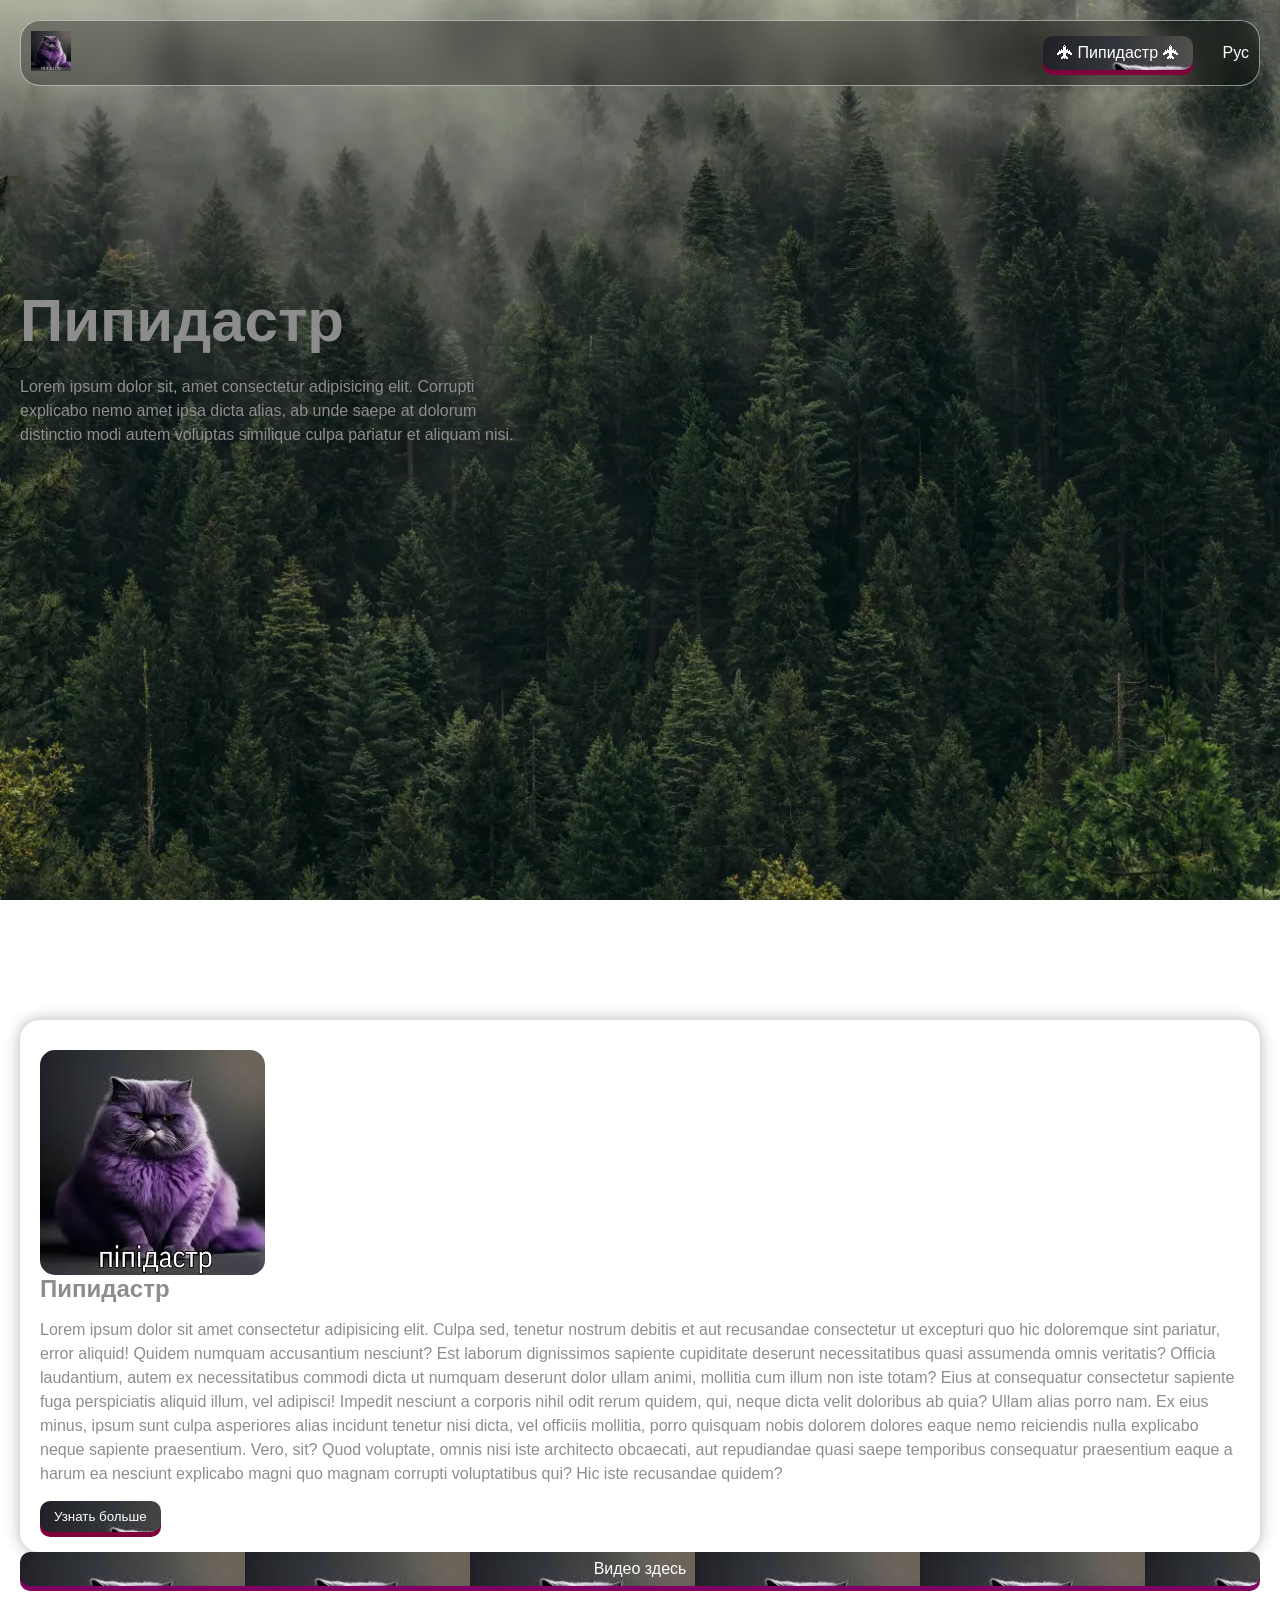
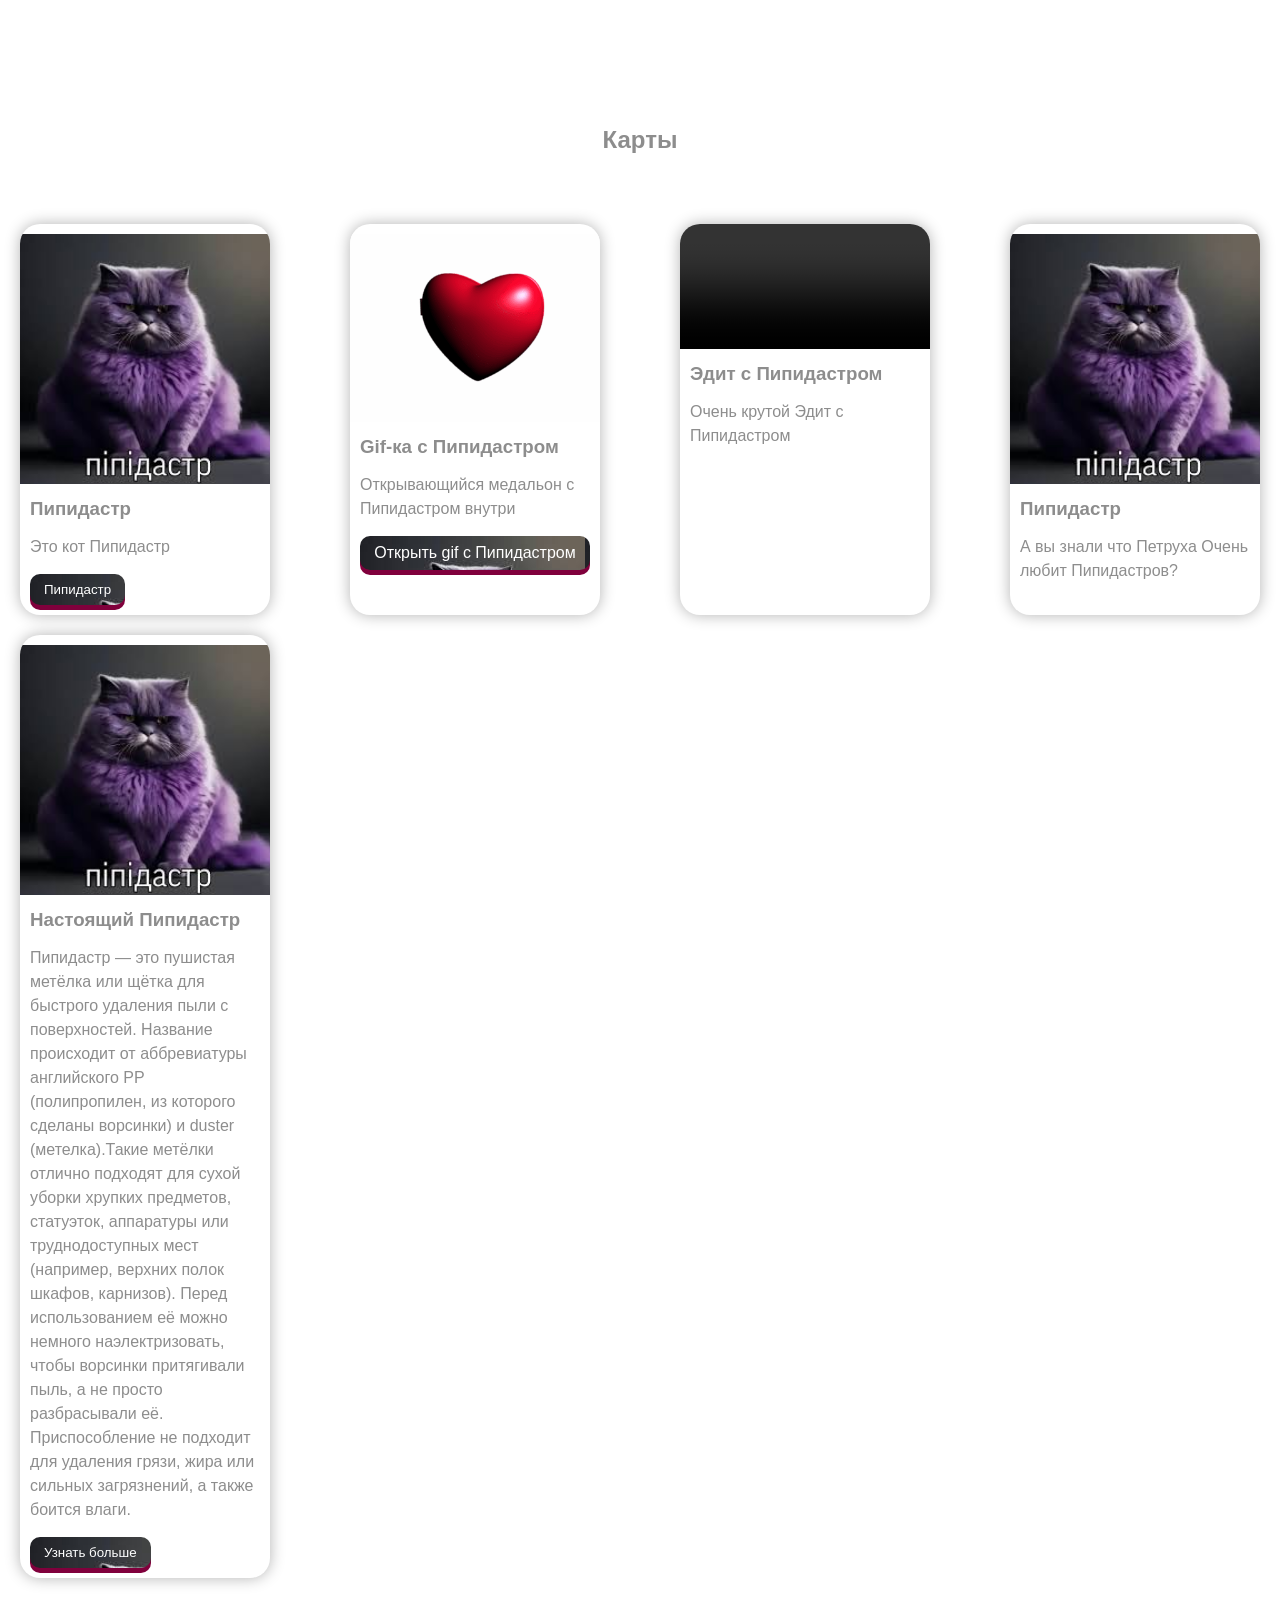
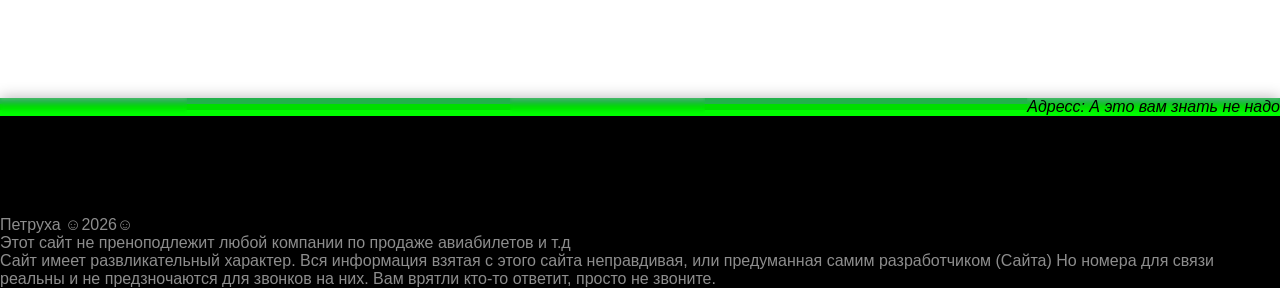
==== index ru.html @ fc6e51cb "Add files via upload" ====
<!DOCTYPE html>
<html lang="en">
<head>
    <meta charset="UTF-8">
    <meta name="viewport" content="width=device-width, initial-scale=1.0">
    <title>Пипидастр</title>
    <link rel="stylesheet" href="CSS/стул.css">
    <link rel="shortcut icon" href="img/Пипидастр.png" type="image/x-icon">
</head>
<body>
    <!-- Это всё до 1-ого отступа -->
    <header>
        <div class="hiro-section">
            <nav>
                <ul class="menu">
                    <li><a href="#"><img src="img/Пипидастр.png" alt="logo"></a></li>
                    <li><a class="btn" href="#">🛧 Пипидастр 🛧</a></li>
                    <li><a href="index.html">Рус</a></li>
                </ul>
            </nav>
            <h1>Пипидастр</h1>
            <p>Lorem ipsum dolor sit, amet consectetur adipisicing elit. Corrupti explicabo nemo amet ipsa dicta alias, ab unde saepe at dolorum distinctio modi autem voluptas similique culpa pariatur et aliquam nisi.</p>
        </div>
    </header>
    <!-- Это после 1-ого отступа -->
    <main>
        <section class="info">
            <div class="wrapper">
                <div class="info_text">
                    <h2>Пипидастр</h2>
                    <p>Lorem ipsum dolor sit amet consectetur adipisicing elit. Culpa sed, tenetur nostrum debitis et aut recusandae consectetur ut excepturi quo hic doloremque sint pariatur, error aliquid! Quidem numquam accusantium nesciunt?
                    Est laborum dignissimos sapiente cupiditate deserunt necessitatibus quasi assumenda omnis veritatis? Officia laudantium, autem ex necessitatibus commodi dicta ut numquam deserunt dolor ullam animi, mollitia cum illum non iste totam?
                    Eius at consequatur consectetur sapiente fuga perspiciatis aliquid illum, vel adipisci! Impedit nesciunt a corporis nihil odit rerum quidem, qui, neque dicta velit doloribus ab quia? Ullam alias porro nam.
                    Ex eius minus, ipsum sunt culpa asperiores alias incidunt tenetur nisi dicta, vel officiis mollitia, porro quisquam nobis dolorem dolores eaque nemo reiciendis nulla explicabo neque sapiente praesentium. Vero, sit?
                    Quod voluptate, omnis nisi iste architecto obcaecati, aut repudiandae quasi saepe temporibus consequatur praesentium eaque a harum ea nesciunt explicabo magni quo magnam corrupti voluptatibus qui? Hic iste recusandae quidem?</p>
                    <button type="button" class="btn">Узнать больше</button>
                </div>
                <img src="img/Пипидастр.png" alt="">
            </div>
            <a class="btnb" href="Videos/download.mp4">Видео здесь</a>
        </section>

        <section class="info">
            <div class="wrapper cards">

                <h2>Карты</h2>

                <div class="card">
                    <img src="img/Пипидастр.png" alt="Кот Пипидастр">
                    <div class="card__text">
                        <h3>Пипидастр</h3>
                        <p>Это кот Пипидастр</p>
                        <button type="button" class="btn">Пипидастр</button>
                    </div>
                </div>

                <div class="card">
                    <img src="Gif-s/Пипидастр.gif" alt="Gif-ка с Пипидастром">
                    <div class="card__text">
                        <h3>Gif-ка с Пипидастром</h3>
                        <p>Открывающийся медальон с Пипидастром внутри</p>
                        <a class="btn" href="Gif-s/Пипидастр.gif">Открыть gif с Пипидастром</a>
                    </div>
                </div>

                <div class="card">
                    <video controls name="media">
                        <source src="Videos/Эдит Пипидастр.mp4" type="video/mp4">
                    </video>
                    <div class="card__text">
                        <h3>Эдит с Пипидастром</h3>
                        <p>Очень крутой Эдит с Пипидастром</p>
                    </div>
                </div>

                <div class="card">
                    <img src="img/Пипидастр.png" alt="">
                    <div class="card__text">
                        <h3>Пипидастр</h3>
                        <p>А вы знали что Петруха Очень любит Пипидастров?</p>
                    </div>
                </div>

                <div class="card">
                    <img src="img/Пипидастр.png" alt="">
                    <div class="card__text">
                        <h3>Настоящий Пипидастр</h3>
                        <p>Пипидастр — это пушистая метёлка или щётка для быстрого удаления пыли с поверхностей. Название происходит от аббревиатуры английского PP (полипропилен, из которого сделаны ворсинки) и duster (метелка).Такие метёлки отлично подходят для сухой уборки хрупких предметов, статуэток, аппаратуры или труднодоступных мест (например, верхних полок шкафов, карнизов). Перед использованием её можно немного наэлектризовать, чтобы ворсинки притягивали пыль, а не просто разбрасывали её. Приспособление не подходит для удаления грязи, жира или сильных загрязнений, а также боится влаги.</p>
                        <button type="button" class="btn">Узнать больше</button>
                    </div>
                </div>
            </div>
        </section>
    </main>

    <footer>
        <address>
            <a href="tel:+375291759772">Телефон:+375291759772</a>
            <a href="mailto:petr.griblo2003@gmail.com">petr.griblo2003@gmail.com</a>
            <a href="#">Адресс: А это вам знать не надо</a>
        </address>
        <p>Петруха ☺2026☺</p>
        <p>Этот сайт не преноподлежит любой компании по продаже авиабилетов и т.д </p>
        <p>Сайт имеет развликательный характер. Вся информация взятая с этого сайта неправдивая, или предуманная самим разработчиком (Сайта) Но номера для связи реальны и не предзночаются для звонков на них. Вам врятли кто-то ответит, просто не звоните.</p>
        <p></p>
    </footer>
</body>
</html>
---- CSS/стул.css ----
*{
    box-sizing: border-box;
    margin: 0;
    padding: 0;
    text-decoration: none;
}
body{
    font-family: Arial, Helvetica, sans-serif;
    color: rgb(141, 141, 141);
}
.hiro-section{
    max-width: 1440px;
    margin: 0 auto;
    padding: 20px;
}
header{
    min-height: 900px;
    background-image: url(../img/lec.webp);
    background-size: cover;
}
.menu{
    list-style-type: none;
    display: flex;
    justify-content: flex-end;
    align-items: center;
    gap: 30px;
    background-color: rgba(0, 0, 0, 0.3);
    backdrop-filter: blur(10px);
    padding: 10px;
    border-radius: 20px;
    border: 1px solid rgba(255, 255, 255, 0.5);
}
.menu>li:first-child{
    margin-right: auto;
}
.menu img{
    width: 40px;
}
.menu a{
    text-decoration: none;
    color: white;
}
input{
    border-radius: 13px;
    background-color: rgba(255, 255, 255, 0.3);
    backdrop-filter: blur(2px);
}
.btn{    
    display: block;
    background-color: rgb(128, 0, 128);
    color: white;
    padding: 8px 14px;
    border-radius: 10px;
    font-size: 16;
    border: none;
    text-align: center;
    background-image:url(../img/Пипидастр.png);
    transition: 300ms;
    box-shadow: 0 5px 0 rgb(128, 0, 60);
}
.btnb{    
    display: block;
    background-color: rgb(128, 0, 100);
    color: white;
    padding: 8px 14px;
    border-radius: 10px;
    font-size: 16;
    border: none;
    background-image:url(../img/Пипидастр.png);
    text-align: center;
    transition: 300ms;
    box-shadow: 0 5px 0 rgb(128, 0, 100);
}
.btna{
    display: block;
    color: white;
    background-color: rgba(0, 128, 0, 0.3);
    padding: 8px 14px;
    font-size: 16;
    backdrop-filter: blur(2px);
    border: 3px solid rgba(255, 255, 255, 0.5);
    transition: 300ms;
    box-shadow: 0 5px 0 rgb(123, 14, 131);
}
button:hover{
    transform: scale(1.05);
    box-shadow: 0 5px 0 rgb(234, 0, 255)
}
button:active{
    transform: scale(1);
    box-shadow: 0 0 0 rgb(58, 4, 62);
}
a:hover{
    transform: scale(1.05);
    box-shadow: 0 5px 0 rgb(234, 0, 255)
}
a:active{
    transform: scale(1);
    box-shadow: 0 0 0 rgb(234, 0, 255);
}
h1{
    font-size: 60px;
    margin-top: 200px;
}
.hiro-section>p{
    margin-block: 20px;
    max-width: 500px;
    line-height: 1.5;
}
.hiro-section>form{
    border-color: white;
    border-radius: 20px;
    display: flex;
    gap: 20px;
    padding: 20px;
    width: fit-content;
}
.hiro-section>input{
    border: none;
    padding: 10px;
}
/* Начало осн main-а */
.wrapper{
    display: flex;
    justify-content: space-between;
    box-shadow: 0 0 15px rgba(0, 0, 0, 0.3);
    border-radius: 20px;
    padding: 20px;
    flex-wrap: wrap;
}
.wrapper img{
    margin-top: 10px;
}
.info{
    max-width: 1440px;
    margin: 100px auto;
    padding: 20px;
}
.info img{
    max-width: 600px;
    border-radius: 15px;
}
.info p{
    margin: 15px 0;
    line-height: 1.5;
}
.cards{
    box-shadow: none;
    border-radius: 0;
    padding: 0;
    flex-wrap: wrap;
    gap: 20px;
}
.cards>h2{
    width: 100%;
    text-align: center;
    margin-bottom: 50px;
}
.card{
    width: 250px;
    border-radius: 20px;
    overflow: hidden;
    box-shadow: 0 0 15px rgba(0, 0, 0, 0.3);
}
.card video{
    width: 100%;
    height: auto;
    object-fit: contain;
}
.card>img{
    width: 100%;
    border-radius: 0;
}
.card__text{
    padding: 10px;
}
address{
    max-width: 1440px;
    margin: 100px auto;
    display: flex;
    justify-content: space-between;
    box-shadow: 0 0 15px rgba(0, 0, 0, 0.3);
    background-image:url(../img/1.png);
}
address a{
    color: black;
    backdrop-filter: blur(2px);
}
footer{
    background-color: black;
}

@media(max-width: 1329px){
    .wrapper img{
        max-width: 100%;
        order: -1;
    }
}
@media(max-width: 559px){
    .card{
        width: 100%;
    }

    address{
        flex-direction: column;
        align-items: center;
        gap: 50px;
    }
}
@media(max-width: 687px){
    .hiro-section li{
        width: 60px;
        font-size: 12px;
    }
}
@media(max-width: 517px){
    .hiro-section li{
        width: 50px;
        font-size: 10px;
    }
}
@media(max-width: 466px){
    .hiro-section li{
        width: 40px;
        font-size: 9px;
    }
}
@media(max-width: 426px){
    .hiro-section li{
        width: 30px;
        font-size: 8px;
    }
}
@media(max-width: 374px){
    .hiro-section li{
        width: 20px;
        font-size: 7px;
    }
}
@media(max-width: 323px){
    .hiro-section li{
        width: 10px;
        font-size: 6px;
    }
}
@media(max-width: 303px){
    .hiro-section input{
        width: 150px;
    }
    .hiro-section h1{
        font-size: 40px;
    }
}
@media(max-width: 281px){
    .hiro-section input{
        width: 100px;
    }
    /* .hiro-section h1{
        font-size: 40px;
    } */
}
@media(max-width: 271px){
    .hiro-section li{
        width: 5px;
        font-size: 5px;
    }
}
/* Под кнопочный телефон лол */
@media(max-width: 240px){
    .hiro-section li{
        width: 3px;
        font-size: 4px;
    }
    .hiro-section input{
        width: 90px;
    }
    .hiro-section h1{
        font-size: 30px;
    }
    .hiro-section li{
        width: 3px;
    }
    .hiro-section{
        padding: 10px;
    }
}
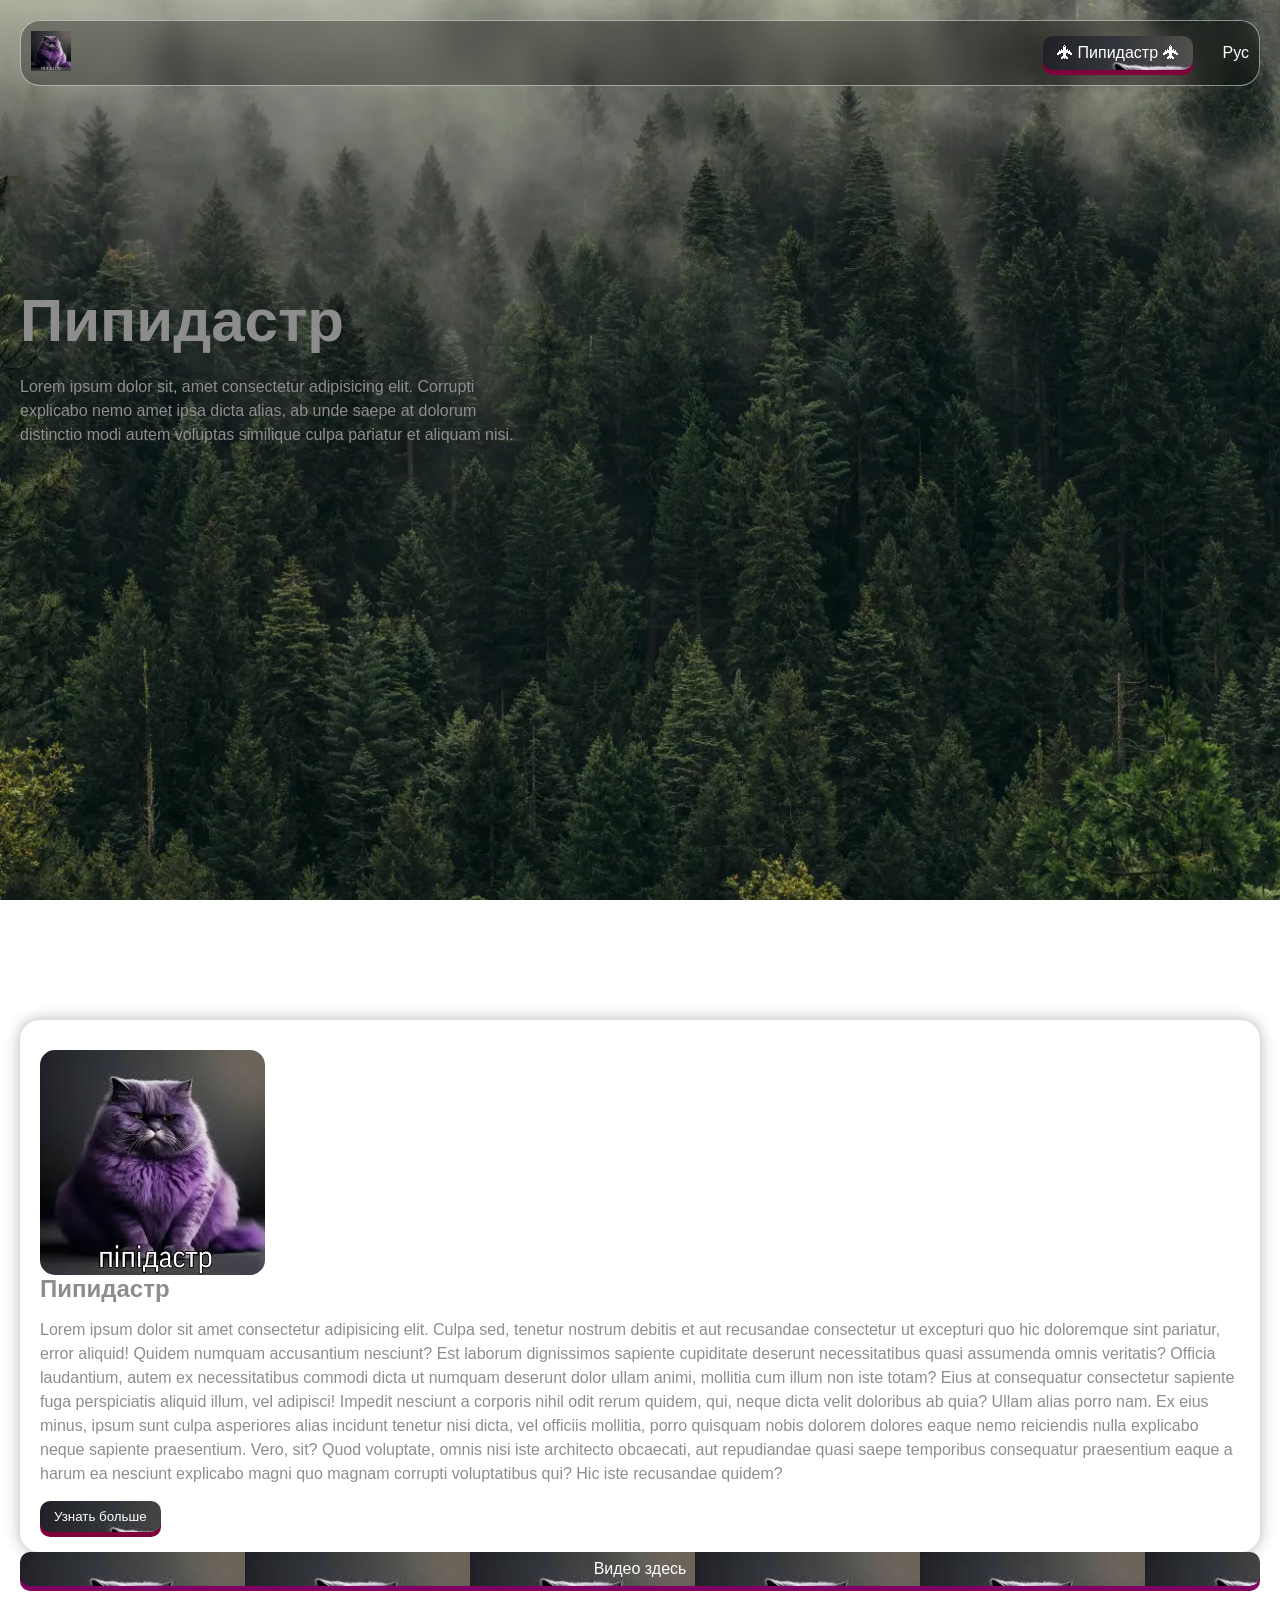
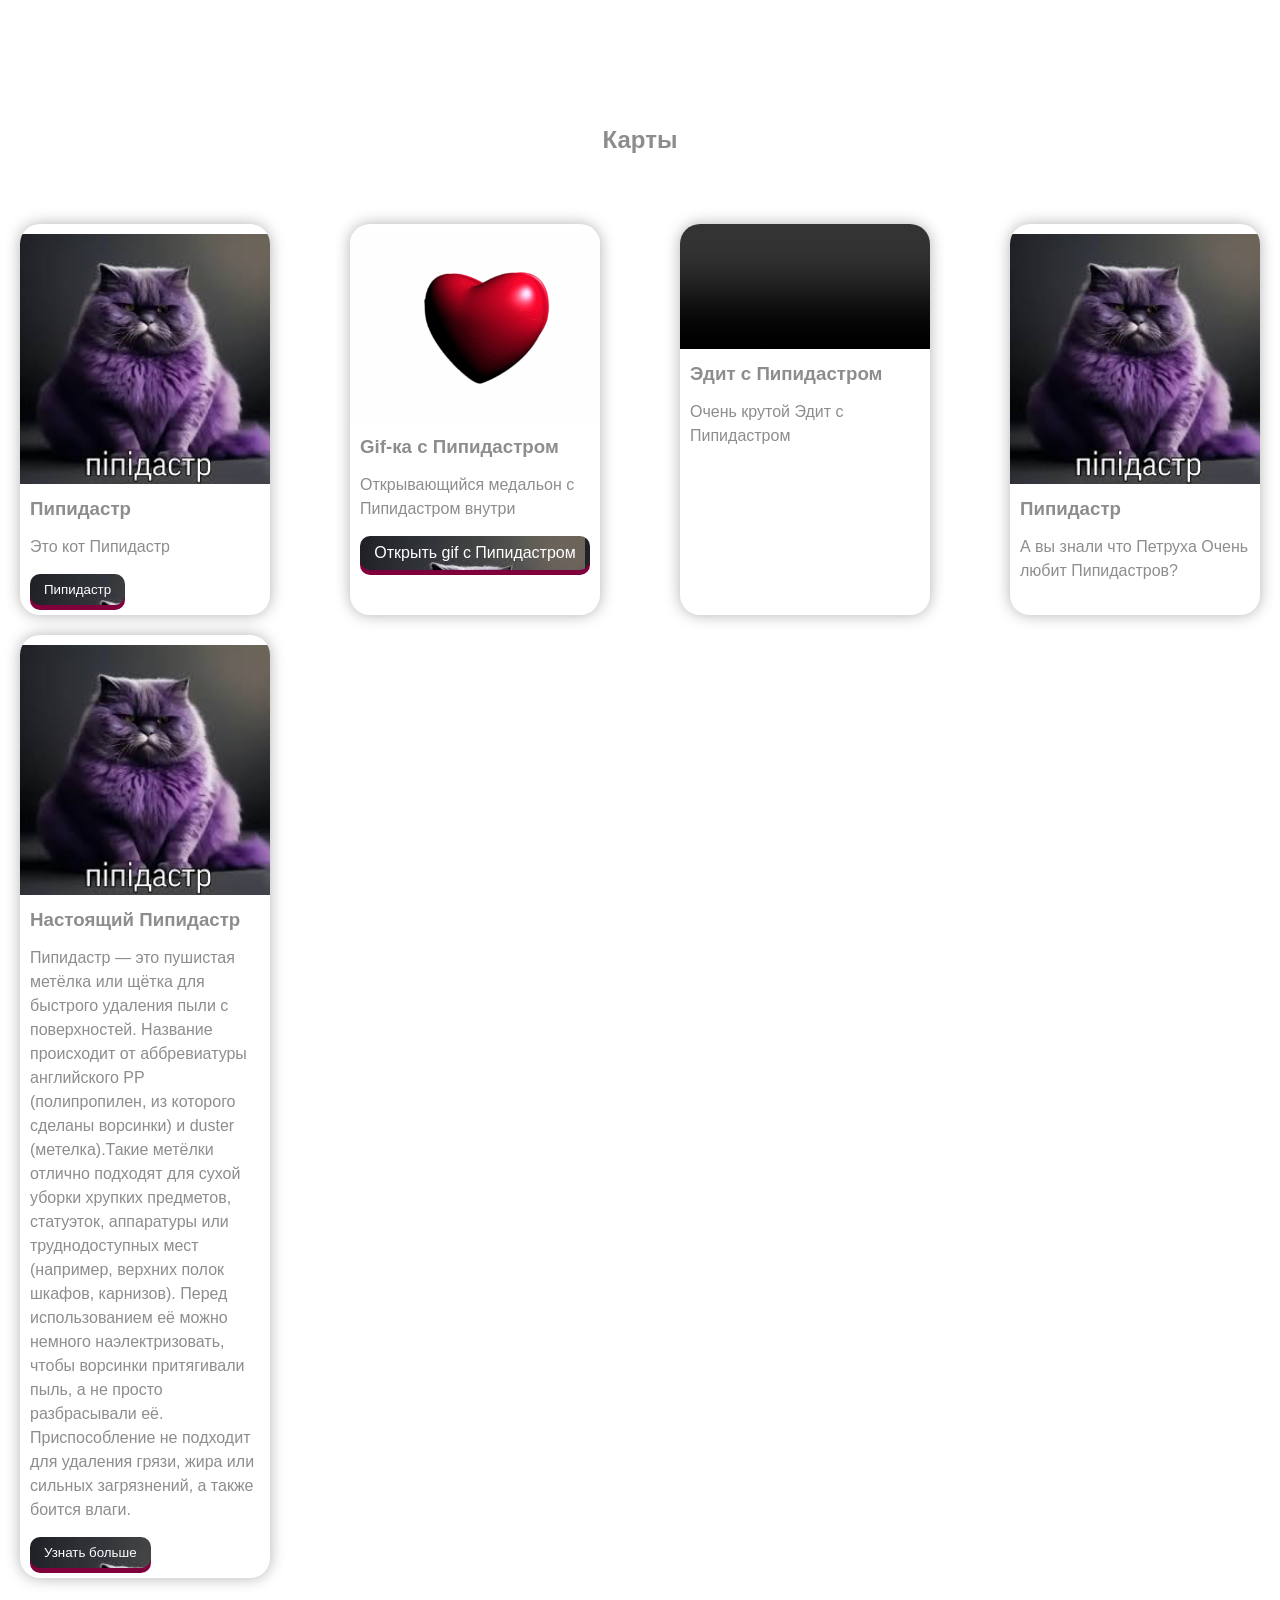
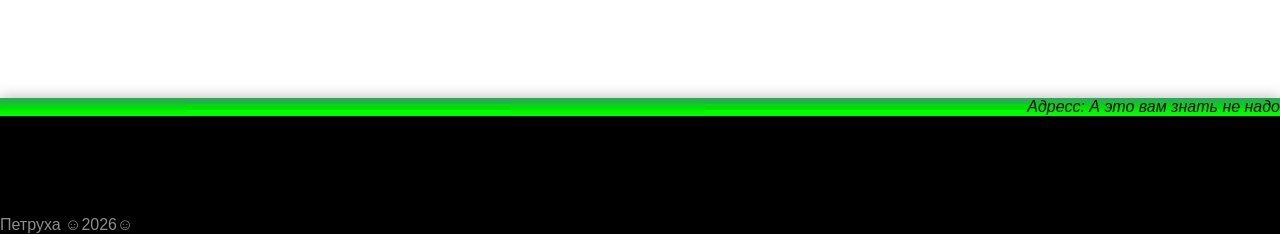
==== commit c7096998: "Add files via upload" ====
--- a/index ru.html
+++ b/index ru.html
@@ -1,4 +1,4 @@
-<!DOCTYPE html>
+﻿<!DOCTYPE html>
 <html lang="en">
 <head>
     <meta charset="UTF-8">
@@ -100,8 +100,6 @@
             <a href="#">Адресс: А это вам знать не надо</a>
         </address>
         <p>Петруха ☺2026☺</p>
-        <p>Этот сайт не преноподлежит любой компании по продаже авиабилетов и т.д </p>
-        <p>Сайт имеет развликательный характер. Вся информация взятая с этого сайта неправдивая, или предуманная самим разработчиком (Сайта) Но номера для связи реальны и не предзночаются для звонков на них. Вам врятли кто-то ответит, просто не звоните.</p>
         <p></p>
     </footer>
 </body>
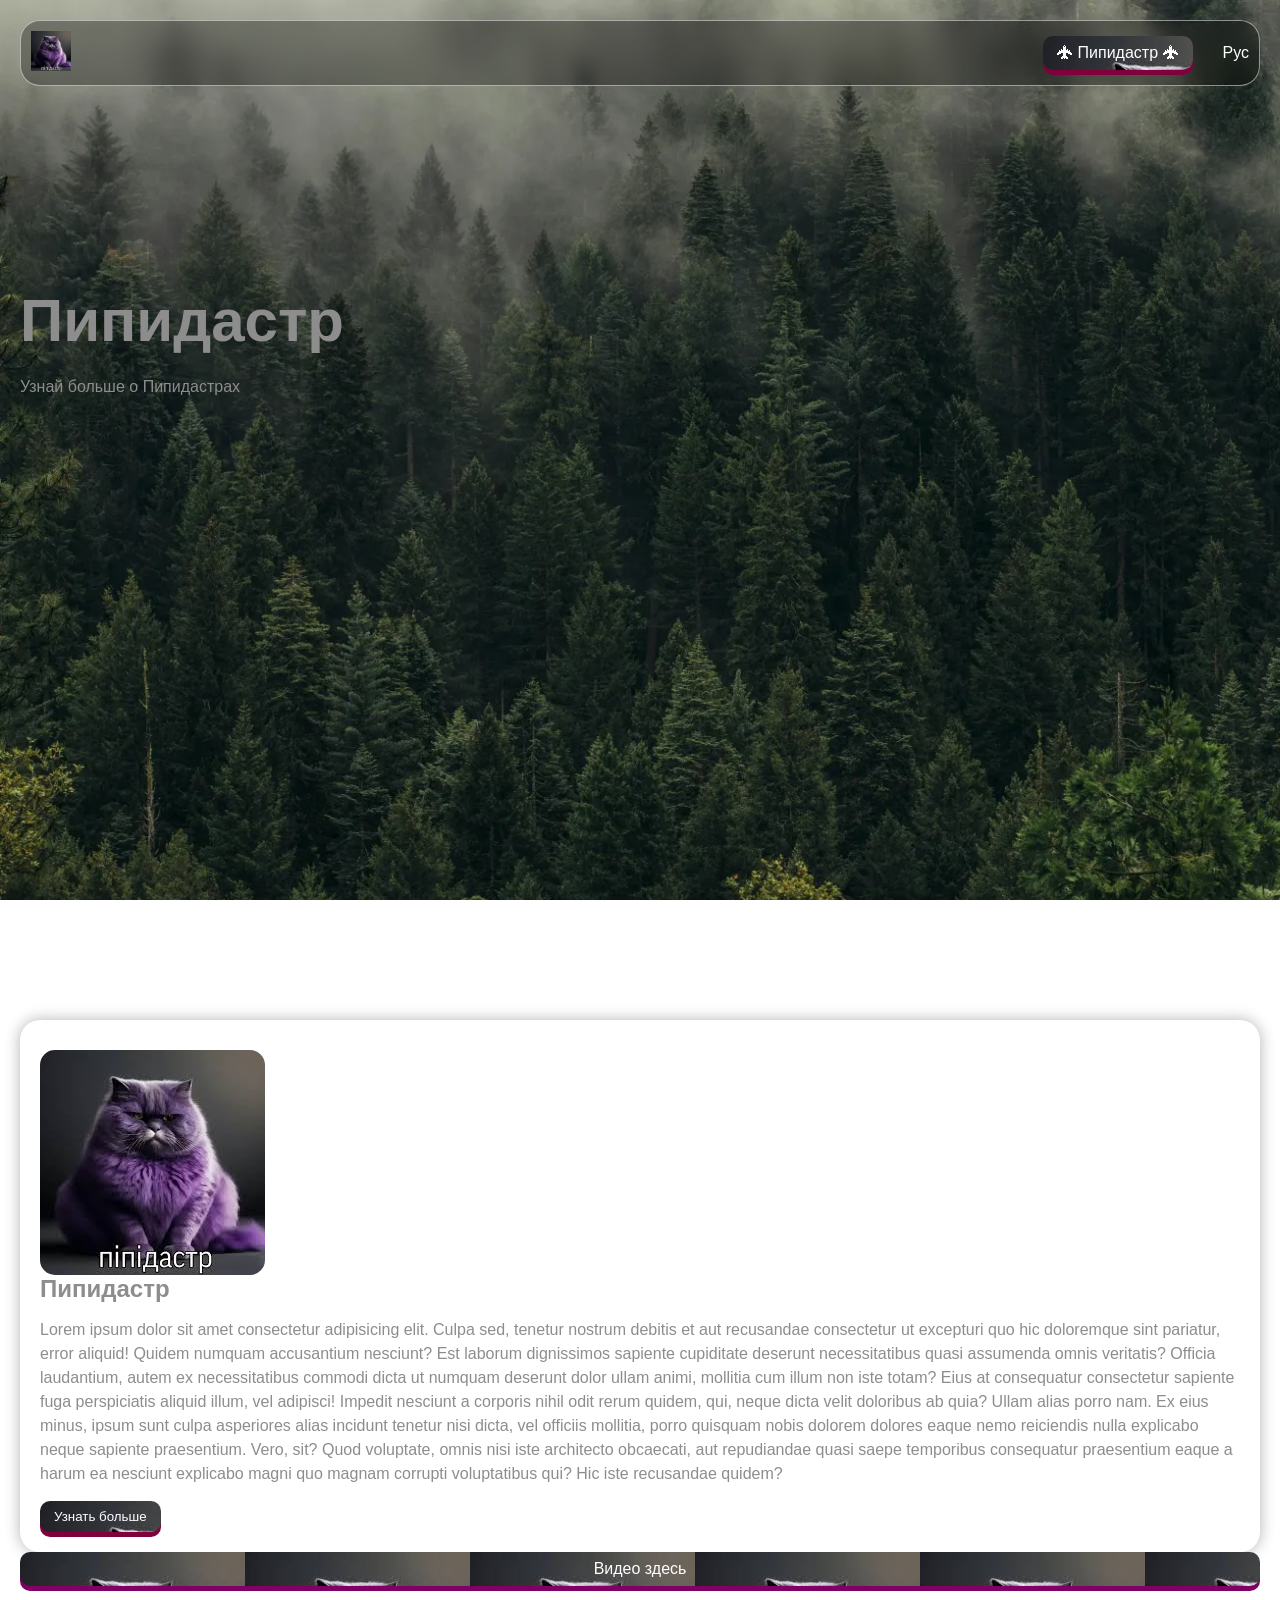
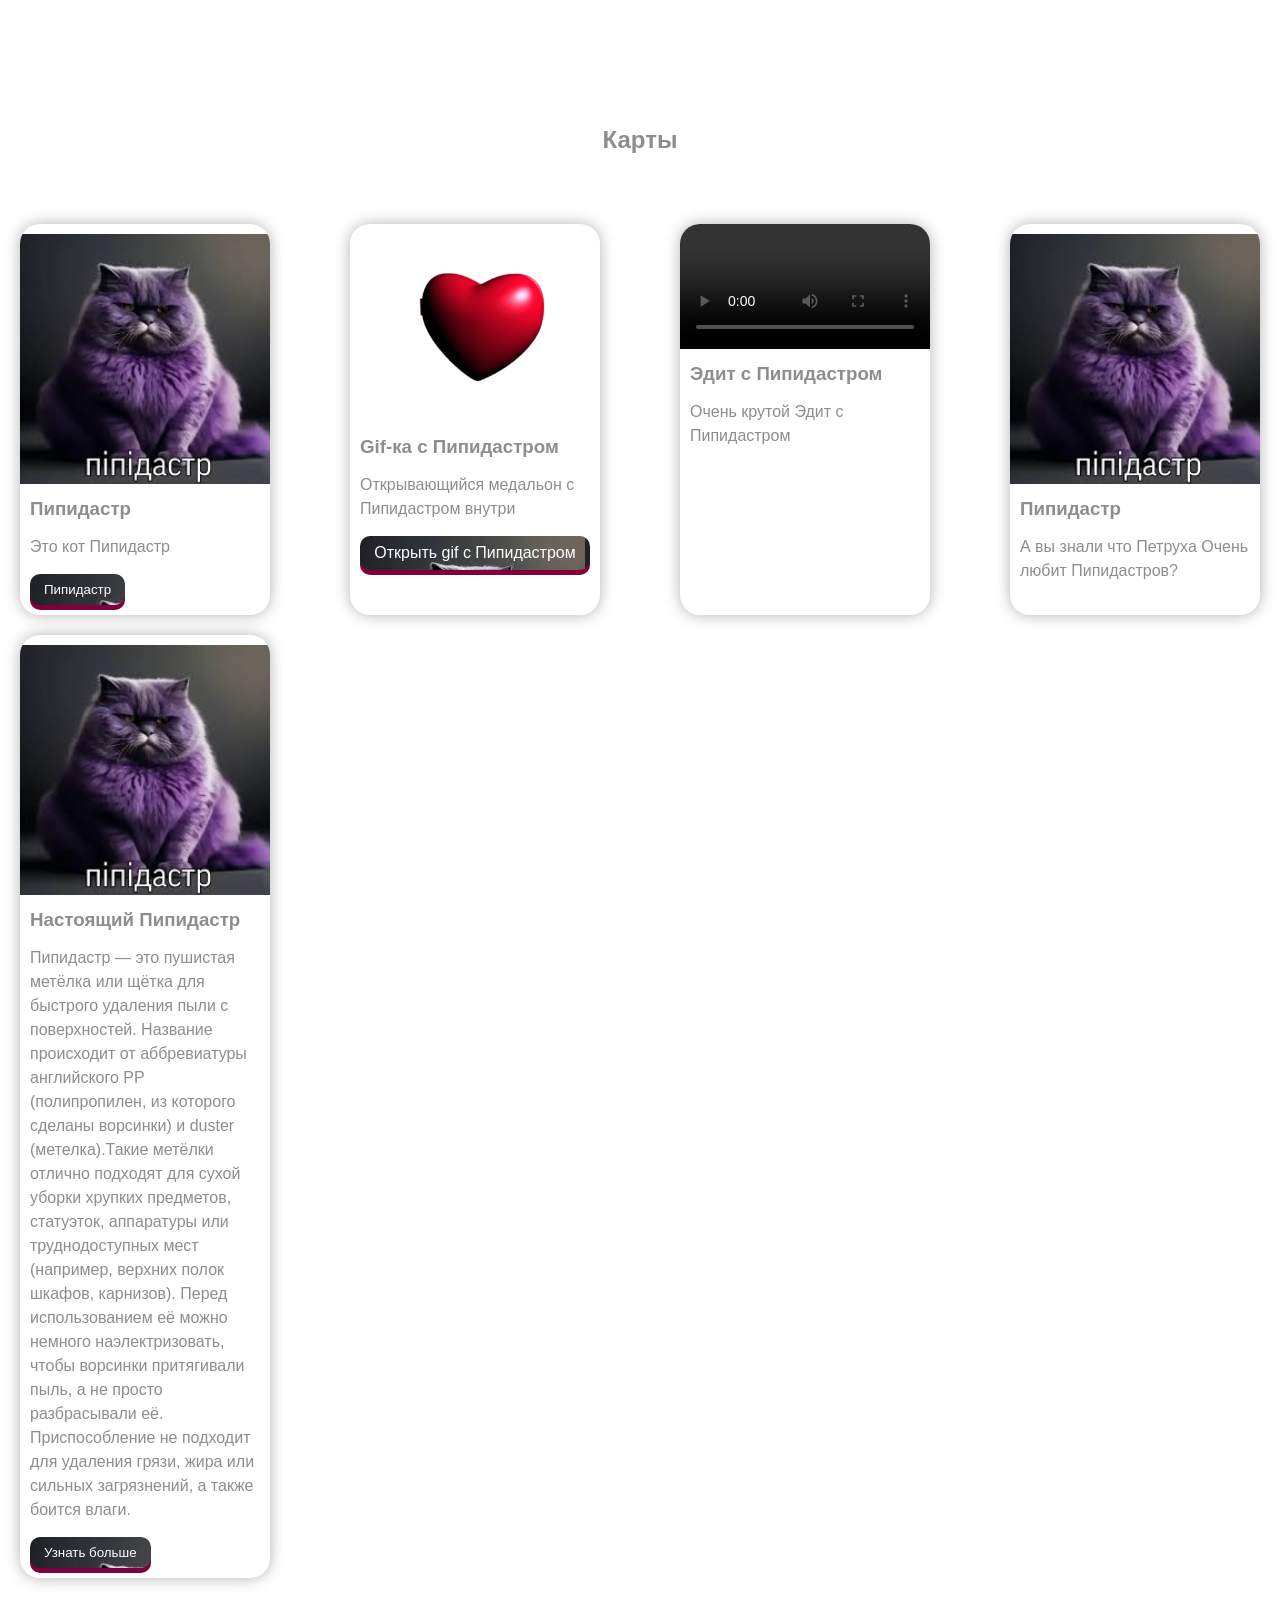
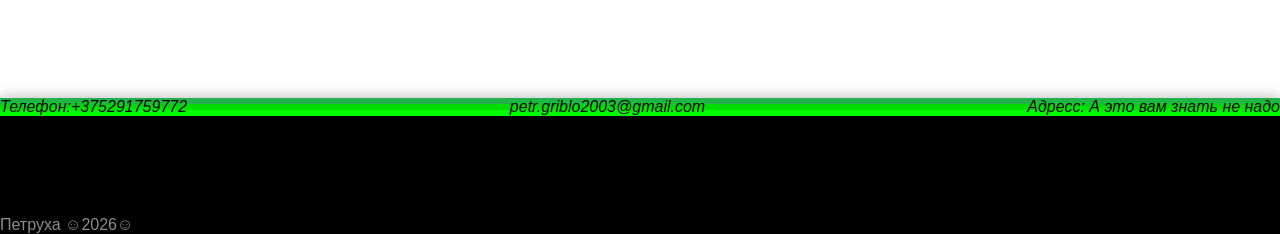
==== commit f76c3748: "Add files via upload" ====
--- a/index ru.html
+++ b/index ru.html
@@ -1,106 +1,106 @@
-﻿<!DOCTYPE html>
-<html lang="en">
-<head>
-    <meta charset="UTF-8">
-    <meta name="viewport" content="width=device-width, initial-scale=1.0">
-    <title>Пипидастр</title>
-    <link rel="stylesheet" href="CSS/стул.css">
-    <link rel="shortcut icon" href="img/Пипидастр.png" type="image/x-icon">
-</head>
-<body>
-    <!-- Это всё до 1-ого отступа -->
-    <header>
-        <div class="hiro-section">
-            <nav>
-                <ul class="menu">
-                    <li><a href="#"><img src="img/Пипидастр.png" alt="logo"></a></li>
-                    <li><a class="btn" href="#">🛧 Пипидастр 🛧</a></li>
-                    <li><a href="index.html">Рус</a></li>
-                </ul>
-            </nav>
-            <h1>Пипидастр</h1>
-            <p>Lorem ipsum dolor sit, amet consectetur adipisicing elit. Corrupti explicabo nemo amet ipsa dicta alias, ab unde saepe at dolorum distinctio modi autem voluptas similique culpa pariatur et aliquam nisi.</p>
-        </div>
-    </header>
-    <!-- Это после 1-ого отступа -->
-    <main>
-        <section class="info">
-            <div class="wrapper">
-                <div class="info_text">
-                    <h2>Пипидастр</h2>
-                    <p>Lorem ipsum dolor sit amet consectetur adipisicing elit. Culpa sed, tenetur nostrum debitis et aut recusandae consectetur ut excepturi quo hic doloremque sint pariatur, error aliquid! Quidem numquam accusantium nesciunt?
-                    Est laborum dignissimos sapiente cupiditate deserunt necessitatibus quasi assumenda omnis veritatis? Officia laudantium, autem ex necessitatibus commodi dicta ut numquam deserunt dolor ullam animi, mollitia cum illum non iste totam?
-                    Eius at consequatur consectetur sapiente fuga perspiciatis aliquid illum, vel adipisci! Impedit nesciunt a corporis nihil odit rerum quidem, qui, neque dicta velit doloribus ab quia? Ullam alias porro nam.
-                    Ex eius minus, ipsum sunt culpa asperiores alias incidunt tenetur nisi dicta, vel officiis mollitia, porro quisquam nobis dolorem dolores eaque nemo reiciendis nulla explicabo neque sapiente praesentium. Vero, sit?
-                    Quod voluptate, omnis nisi iste architecto obcaecati, aut repudiandae quasi saepe temporibus consequatur praesentium eaque a harum ea nesciunt explicabo magni quo magnam corrupti voluptatibus qui? Hic iste recusandae quidem?</p>
-                    <button type="button" class="btn">Узнать больше</button>
-                </div>
-                <img src="img/Пипидастр.png" alt="">
-            </div>
-            <a class="btnb" href="Videos/download.mp4">Видео здесь</a>
-        </section>
-
-        <section class="info">
-            <div class="wrapper cards">
-
-                <h2>Карты</h2>
-
-                <div class="card">
-                    <img src="img/Пипидастр.png" alt="Кот Пипидастр">
-                    <div class="card__text">
-                        <h3>Пипидастр</h3>
-                        <p>Это кот Пипидастр</p>
-                        <button type="button" class="btn">Пипидастр</button>
-                    </div>
-                </div>
-
-                <div class="card">
-                    <img src="Gif-s/Пипидастр.gif" alt="Gif-ка с Пипидастром">
-                    <div class="card__text">
-                        <h3>Gif-ка с Пипидастром</h3>
-                        <p>Открывающийся медальон с Пипидастром внутри</p>
-                        <a class="btn" href="Gif-s/Пипидастр.gif">Открыть gif с Пипидастром</a>
-                    </div>
-                </div>
-
-                <div class="card">
-                    <video controls name="media">
-                        <source src="Videos/Эдит Пипидастр.mp4" type="video/mp4">
-                    </video>
-                    <div class="card__text">
-                        <h3>Эдит с Пипидастром</h3>
-                        <p>Очень крутой Эдит с Пипидастром</p>
-                    </div>
-                </div>
-
-                <div class="card">
-                    <img src="img/Пипидастр.png" alt="">
-                    <div class="card__text">
-                        <h3>Пипидастр</h3>
-                        <p>А вы знали что Петруха Очень любит Пипидастров?</p>
-                    </div>
-                </div>
-
-                <div class="card">
-                    <img src="img/Пипидастр.png" alt="">
-                    <div class="card__text">
-                        <h3>Настоящий Пипидастр</h3>
-                        <p>Пипидастр — это пушистая метёлка или щётка для быстрого удаления пыли с поверхностей. Название происходит от аббревиатуры английского PP (полипропилен, из которого сделаны ворсинки) и duster (метелка).Такие метёлки отлично подходят для сухой уборки хрупких предметов, статуэток, аппаратуры или труднодоступных мест (например, верхних полок шкафов, карнизов). Перед использованием её можно немного наэлектризовать, чтобы ворсинки притягивали пыль, а не просто разбрасывали её. Приспособление не подходит для удаления грязи, жира или сильных загрязнений, а также боится влаги.</p>
-                        <button type="button" class="btn">Узнать больше</button>
-                    </div>
-                </div>
-            </div>
-        </section>
-    </main>
-
-    <footer>
-        <address>
-            <a href="tel:+375291759772">Телефон:+375291759772</a>
-            <a href="mailto:petr.griblo2003@gmail.com">petr.griblo2003@gmail.com</a>
-            <a href="#">Адресс: А это вам знать не надо</a>
-        </address>
-        <p>Петруха ☺2026☺</p>
-        <p></p>
-    </footer>
-</body>
-</html>+﻿<!DOCTYPE html>
+<html lang="en">
+<head>
+    <meta charset="UTF-8">
+    <meta name="viewport" content="width=device-width, initial-scale=1.0">
+    <title>Пипидастр</title>
+    <link rel="stylesheet" href="CSS/стул.css">
+    <link rel="shortcut icon" href="img/Пипидастр.png" type="image/x-icon">
+</head>
+<body>
+    <!-- Это всё до 1-ого отступа -->
+    <header>
+        <div class="hiro-section">
+            <nav>
+                <ul class="menu">
+                    <li><a href="#"><img src="img/Пипидастр.png" alt="logo"></a></li>
+                    <li><a class="btn" href="#">🛧 Пипидастр 🛧</a></li>
+                    <li><a href="index.html">Рус</a></li>
+                </ul>
+            </nav>
+            <h1>Пипидастр</h1>
+            <p>Узнай больше о Пипидастрах</p>
+        </div>
+    </header>
+    <!-- Это после 1-ого отступа -->
+    <main>
+        <section class="info">
+            <div class="wrapper">
+                <div class="info_text">
+                    <h2>Пипидастр</h2>
+                    <p>Lorem ipsum dolor sit amet consectetur adipisicing elit. Culpa sed, tenetur nostrum debitis et aut recusandae consectetur ut excepturi quo hic doloremque sint pariatur, error aliquid! Quidem numquam accusantium nesciunt?
+                    Est laborum dignissimos sapiente cupiditate deserunt necessitatibus quasi assumenda omnis veritatis? Officia laudantium, autem ex necessitatibus commodi dicta ut numquam deserunt dolor ullam animi, mollitia cum illum non iste totam?
+                    Eius at consequatur consectetur sapiente fuga perspiciatis aliquid illum, vel adipisci! Impedit nesciunt a corporis nihil odit rerum quidem, qui, neque dicta velit doloribus ab quia? Ullam alias porro nam.
+                    Ex eius minus, ipsum sunt culpa asperiores alias incidunt tenetur nisi dicta, vel officiis mollitia, porro quisquam nobis dolorem dolores eaque nemo reiciendis nulla explicabo neque sapiente praesentium. Vero, sit?
+                    Quod voluptate, omnis nisi iste architecto obcaecati, aut repudiandae quasi saepe temporibus consequatur praesentium eaque a harum ea nesciunt explicabo magni quo magnam corrupti voluptatibus qui? Hic iste recusandae quidem?</p>
+                    <button type="button" class="btn">Узнать больше</button>
+                </div>
+                <img src="img/Пипидастр.png" alt="">
+            </div>
+            <a class="btnb" href="Videos/download.mp4">Видео здесь</a>
+        </section>
+
+        <section class="info">
+            <div class="wrapper cards">
+
+                <h2>Карты</h2>
+
+                <div class="card">
+                    <img src="img/Пипидастр.png" alt="Кот Пипидастр">
+                    <div class="card__text">
+                        <h3>Пипидастр</h3>
+                        <p>Это кот Пипидастр</p>
+                        <button type="button" class="btn">Пипидастр</button>
+                    </div>
+                </div>
+
+                <div class="card">
+                    <img src="Gif-s/Пипидастр.gif" alt="Gif-ка с Пипидастром">
+                    <div class="card__text">
+                        <h3>Gif-ка с Пипидастром</h3>
+                        <p>Открывающийся медальон с Пипидастром внутри</p>
+                        <a class="btn" href="Gif-s/Пипидастр.gif">Открыть gif с Пипидастром</a>
+                    </div>
+                </div>
+
+                <div class="card">
+                    <video controls name="media">
+                        <source src="Videos/Эдит Пипидастр.mp4" type="video/mp4">
+                    </video>
+                    <div class="card__text">
+                        <h3>Эдит с Пипидастром</h3>
+                        <p>Очень крутой Эдит с Пипидастром</p>
+                    </div>
+                </div>
+
+                <div class="card">
+                    <img src="img/Пипидастр.png" alt="">
+                    <div class="card__text">
+                        <h3>Пипидастр</h3>
+                        <p>А вы знали что Петруха Очень любит Пипидастров?</p>
+                    </div>
+                </div>
+
+                <div class="card">
+                    <img src="img/Пипидастр.png" alt="">
+                    <div class="card__text">
+                        <h3>Настоящий Пипидастр</h3>
+                        <p>Пипидастр — это пушистая метёлка или щётка для быстрого удаления пыли с поверхностей. Название происходит от аббревиатуры английского PP (полипропилен, из которого сделаны ворсинки) и duster (метелка).Такие метёлки отлично подходят для сухой уборки хрупких предметов, статуэток, аппаратуры или труднодоступных мест (например, верхних полок шкафов, карнизов). Перед использованием её можно немного наэлектризовать, чтобы ворсинки притягивали пыль, а не просто разбрасывали её. Приспособление не подходит для удаления грязи, жира или сильных загрязнений, а также боится влаги.</p>
+                        <button type="button" class="btn">Узнать больше</button>
+                    </div>
+                </div>
+            </div>
+        </section>
+    </main>
+
+    <footer>
+        <address>
+            <a href="tel:+375291759772">Телефон:+375291759772</a>
+            <a href="mailto:petr.griblo2003@gmail.com">petr.griblo2003@gmail.com</a>
+            <a href="#">Адресс: А это вам знать не надо</a>
+        </address>
+        <p>Петруха ☺2026☺</p>
+        <p></p>
+    </footer>
+</body>
+</html>
